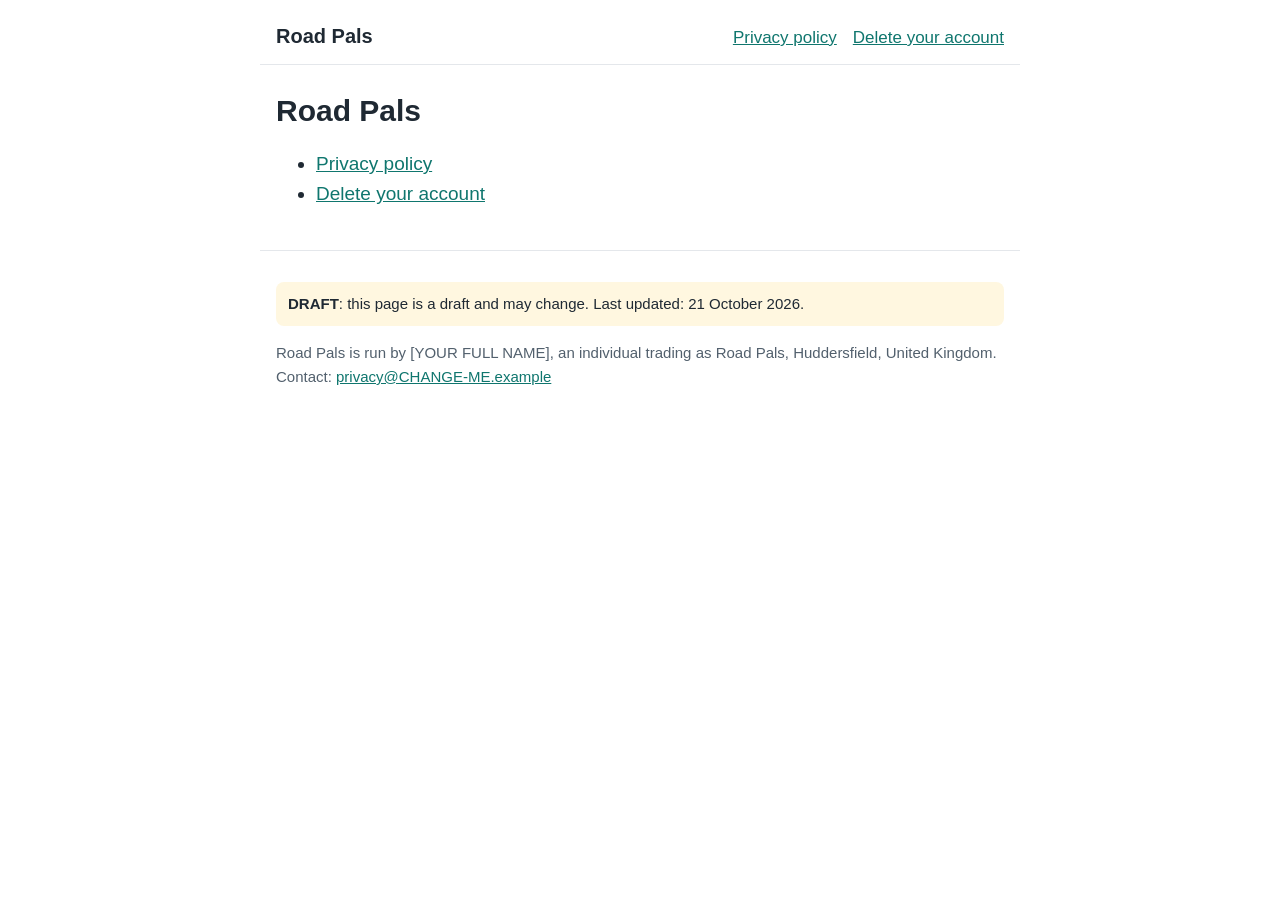
==== index.html @ 59cec819 "Add files via upload" ====
<!doctype html>
<html lang="en-GB">
<head>
<meta charset="utf-8">
<meta name="viewport" content="width=device-width, initial-scale=1">
<title>Road Pals · Road Pals</title>
<meta name="description" content="Road Pals: privacy policy and account deletion.">
<link rel="stylesheet" href="style.css">
</head>
<body>
<header>
  <a class="brand" href="index.html">Road Pals</a>
  <nav>
    <a href="privacy.html">Privacy policy</a>
    <a href="delete-account.html">Delete your account</a>
  </nav>
</header>
<main>
<h1>Road Pals</h1>
<ul class="links">
<li><a href="privacy.html">Privacy policy</a></li>
<li><a href="delete-account.html">Delete your account</a></li>
</ul>
</main>
<footer>
  <p class="draft"><strong>DRAFT</strong>: this page is a draft and may change. Last updated: 21 October 2026.</p>
  <p>Road Pals is run by [YOUR FULL NAME], an individual trading as Road Pals, Huddersfield, United Kingdom.
  Contact: <a href="mailto:privacy@CHANGE-ME.example">privacy@CHANGE-ME.example</a></p>
</footer>
</body>
</html>
---- style.css ----
:root { --text: #1f2933; --muted: #52606d; --bg: #ffffff; --line: #e4e7eb; --accent: #0f766e; --note: #fff7e0; }
@media (prefers-color-scheme: dark) { :root { --text: #f5f7fa; --muted: #bcccdc; --bg: #121417; --line: #323f4b; --accent: #5eead4; --note: #3a3216; } }
* { box-sizing: border-box; }
body { margin: 0; background: var(--bg); color: var(--text); font: 17px/1.6 -apple-system, BlinkMacSystemFont, "Segoe UI", Roboto, Helvetica, Arial, sans-serif; }
header, main, footer { max-width: 760px; margin: 0 auto; padding: 0 16px; }
header { display: flex; flex-wrap: wrap; gap: 8px 20px; align-items: baseline; justify-content: space-between; padding-top: 20px; padding-bottom: 12px; border-bottom: 1px solid var(--line); }
.brand { font-weight: 800; font-size: 20px; color: var(--text); text-decoration: none; }
nav { display: flex; flex-wrap: wrap; gap: 16px; }
a { color: var(--accent); }
h1 { font-size: 30px; line-height: 1.2; margin-top: 28px; }
h2 { font-size: 21px; margin-top: 32px; }
table { width: 100%; border-collapse: collapse; margin: 12px 0; }
th, td { text-align: left; vertical-align: top; padding: 10px 8px; border-bottom: 1px solid var(--line); }
th { font-size: 15px; color: var(--muted); }
@media (max-width: 560px) { table, thead, tbody, tr, th, td { display: block; } thead { display: none; } td { border: 0; padding: 4px 0; } tr { border-bottom: 1px solid var(--line); padding: 10px 0; } }
footer { margin-top: 40px; padding-top: 16px; padding-bottom: 32px; border-top: 1px solid var(--line); color: var(--muted); font-size: 15px; }
.draft { background: var(--note); color: var(--text); padding: 10px 12px; border-radius: 8px; }
.links { font-size: 19px; }
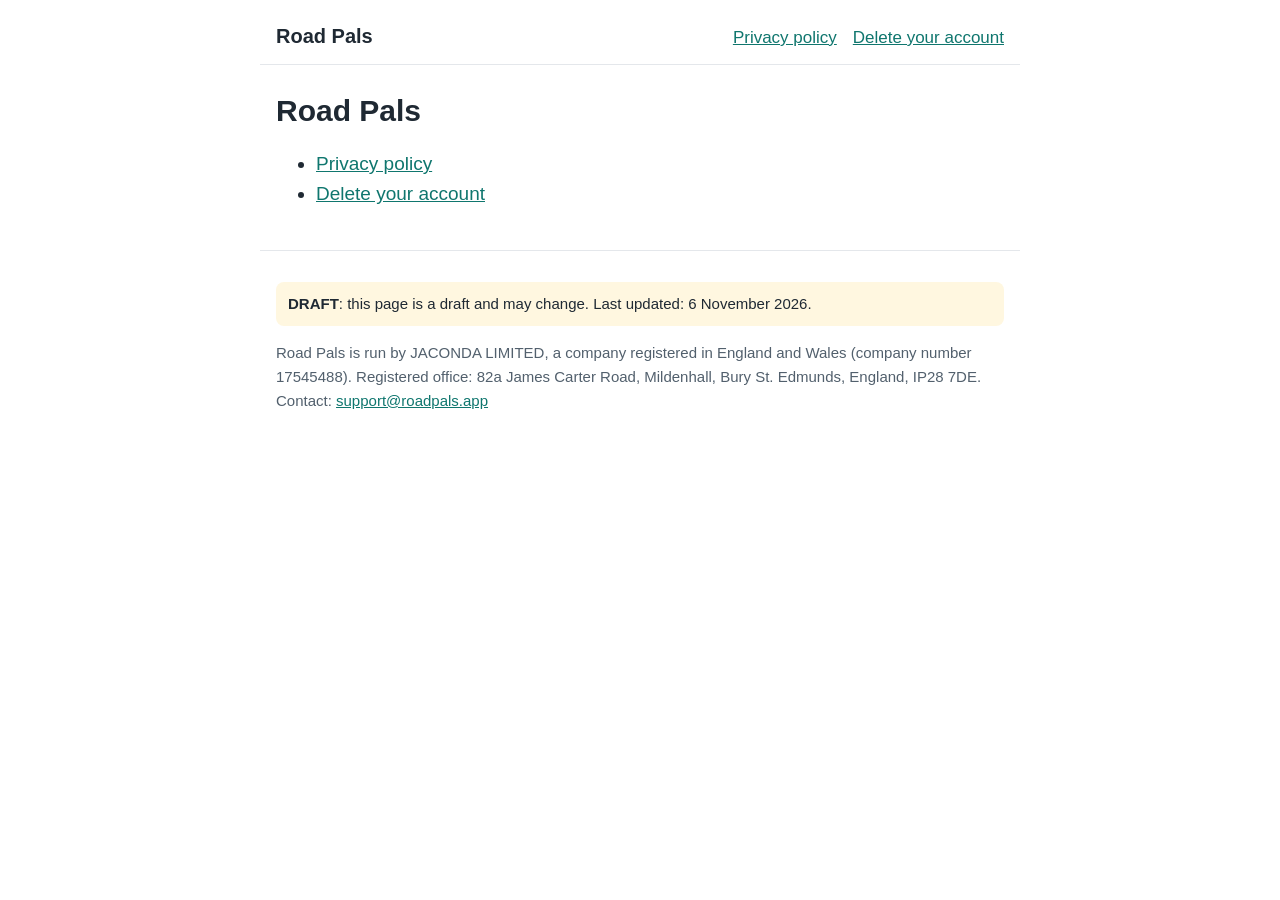
==== commit 9c8b3d7f: "Add files via upload" ====
--- a/index.html
+++ b/index.html
@@ -23,9 +23,9 @@
 </ul>
 </main>
 <footer>
-  <p class="draft"><strong>DRAFT</strong>: this page is a draft and may change. Last updated: 21 October 2026.</p>
-  <p>Road Pals is run by [YOUR FULL NAME], an individual trading as Road Pals, Huddersfield, United Kingdom.
-  Contact: <a href="mailto:privacy@CHANGE-ME.example">privacy@CHANGE-ME.example</a></p>
+  <p class="draft"><strong>DRAFT</strong>: this page is a draft and may change. Last updated: 6 November 2026.</p>
+  <p>Road Pals is run by JACONDA LIMITED, a company registered in England and Wales (company number 17545488). Registered office: 82a James Carter Road, Mildenhall, Bury St. Edmunds, England, IP28 7DE.
+  Contact: <a href="mailto:support@roadpals.app">support@roadpals.app</a></p>
 </footer>
 </body>
 </html>
